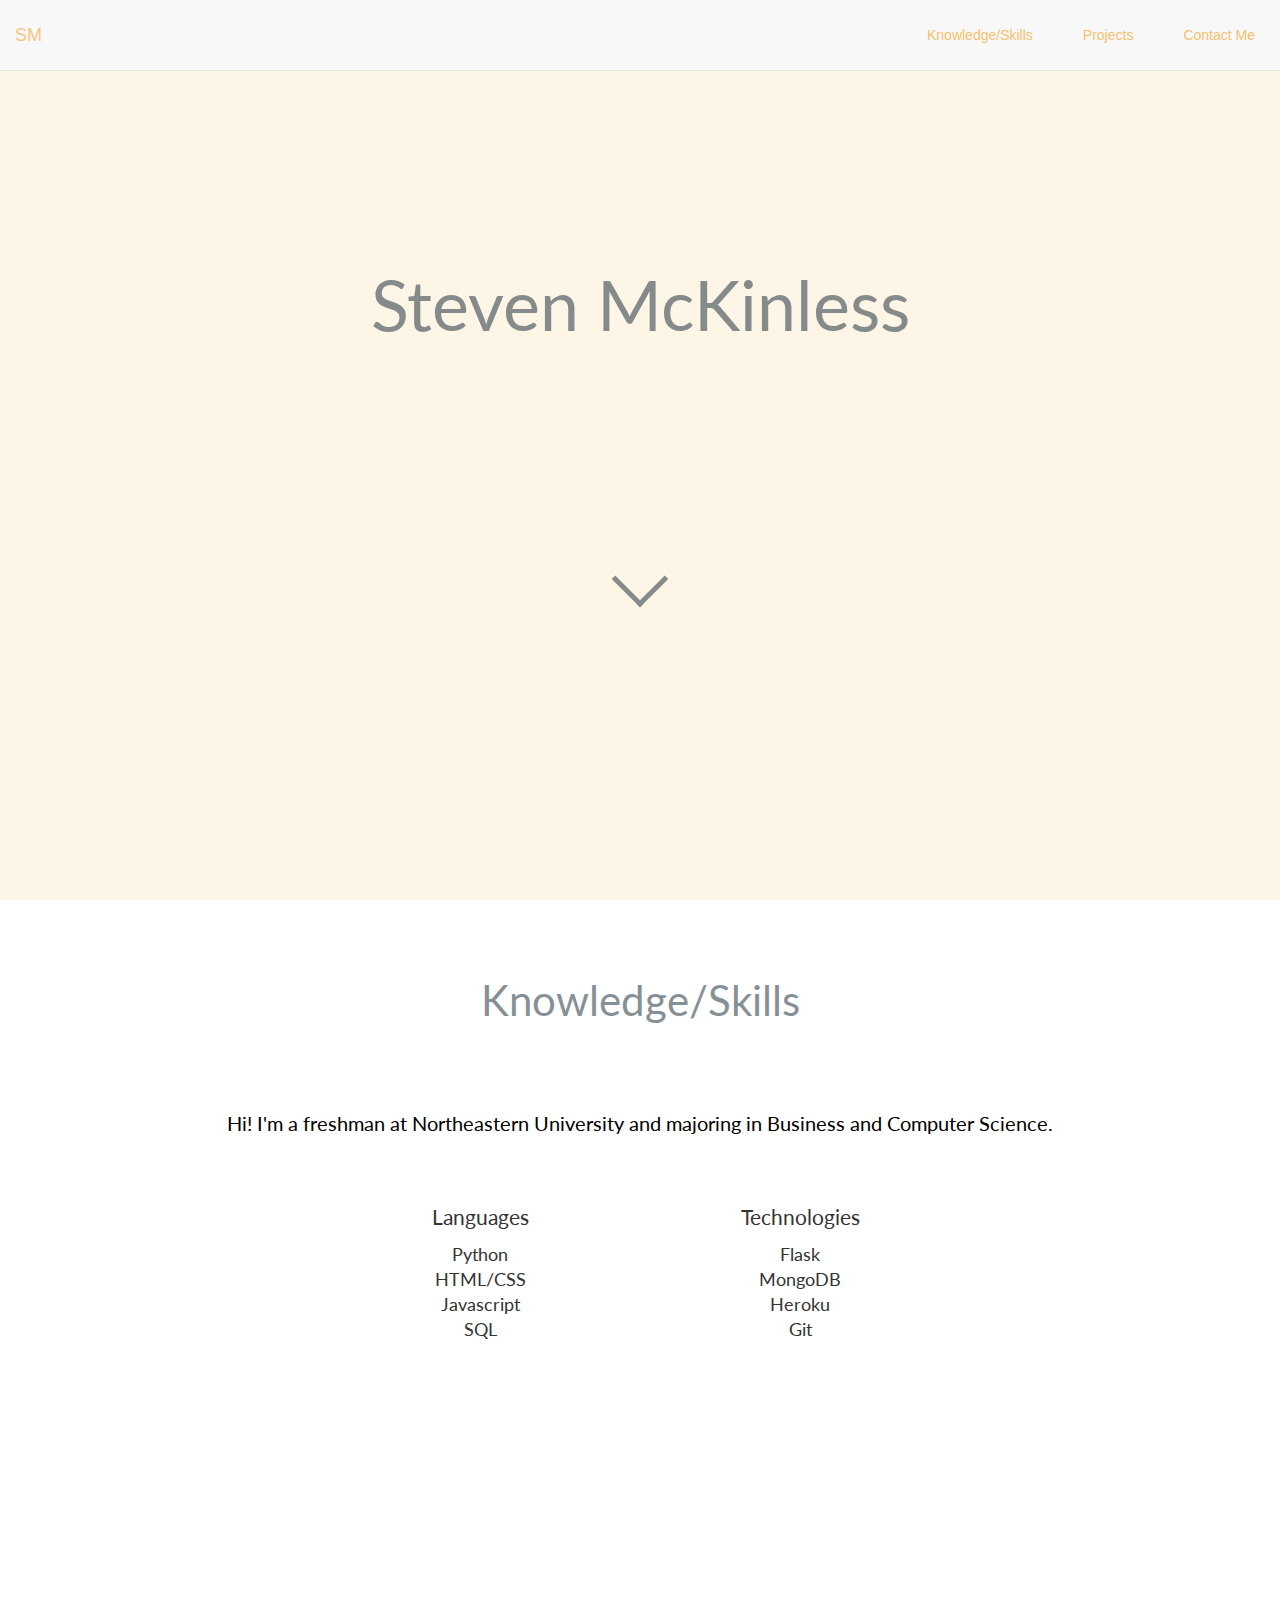
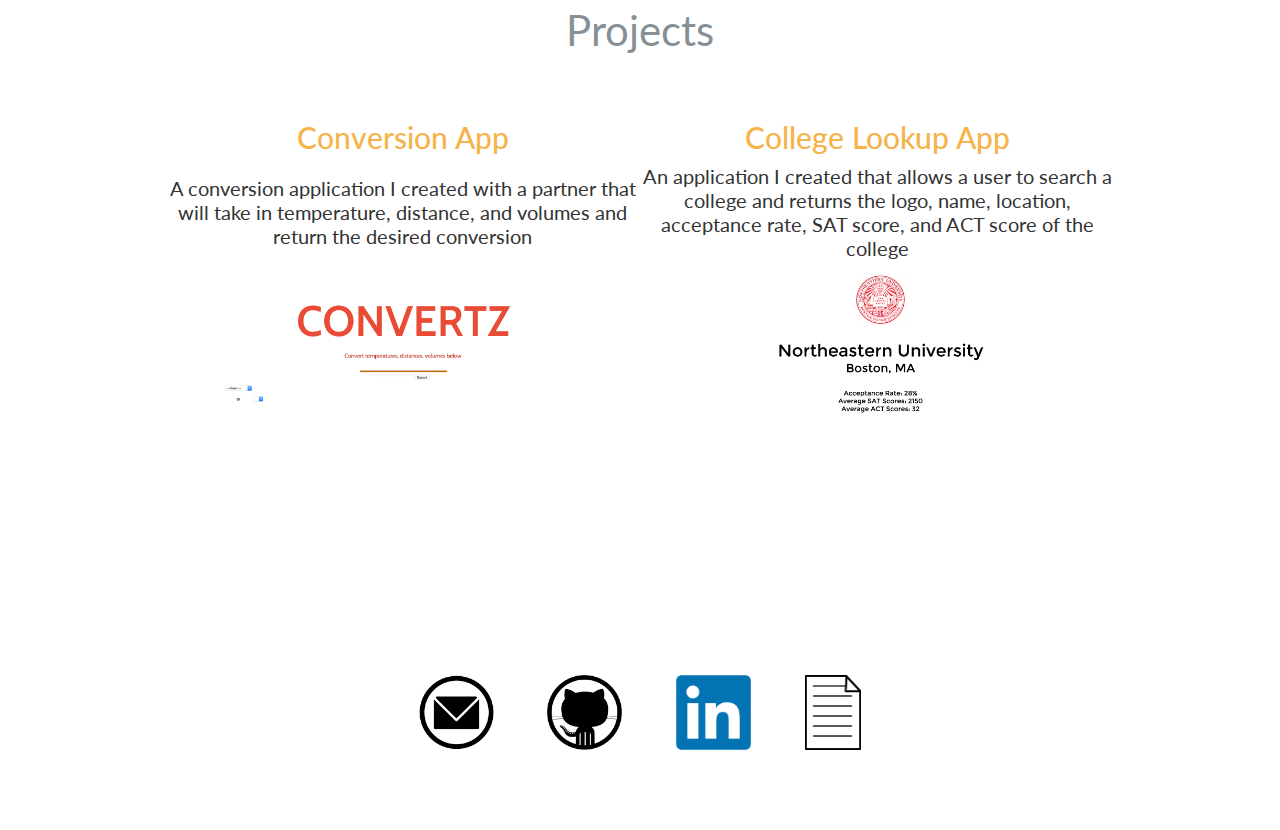
==== index.html @ fb8308ea "add table and change fonts" ====
<head>
	<link href="/static/css/style.css" type="text/css" rel="stylesheet">
	<link href="/static/css/bootstrap-theme.css" type="text/css" rel="stylesheet">
	<link href="/static/css/bootstrap-theme.min.css" type="text/css" rel="stylesheet">
	<link href="/static/css/bootstrap.css" type="text/css" rel="stylesheet">
	<link href="/static/css/bootstrap.min.css" type="text/css" rel="stylesheet">
	<link href='https://fonts.googleapis.com/css?family=Karla:700' rel='stylesheet' type='text/css'>
	<link href='https://fonts.googleapis.com/css?family=Lato:300' rel='stylesheet' type='text/css'>
	<meta name=viewport content='width=935'>
	<script src="https://ajax.googleapis.com/ajax/libs/jquery/2.1.3/jquery.min.js"></script>
	<script src="/static/js/typed.js"></script>
	<script>
  		$(function(){
      		$(".title-top").typed({
       		strings: ["Steven McKinless"],
        	typeSpeed: 0
      		});
  		});
	</script>
</head>
<nav class="navbar navbar-default navbar-fixed-top affix">
  <div class="container-fluid">
  	<div class="navbar-header">
      <a class="navbar-brand page-scroll" href="#">
        SM
      </a>
    </div>
    <div class="collapse navbar-collapse" id="bs-example-navbar-collapse-1">
      <ul class="nav navbar-nav navbar-right">
	      <li class="navbar-link">
	      	  <a href="#knowledge" class="page-scroll">Knowledge/Skills</a>
	      </li>
		  <li class="navbar-link">
		      <a href="#projects" class="page-scroll">Projects</a>
		  </li>
		  <li class="navbar-link">
	      	  <a href="#contact" class="page-scroll">Contact Me</a>
	      </li>
	  </ul>
	</div>
  </div>
</nav>
<body>
<section id="main">
	<div class="title">
		<span class="title-top"></span>
	</div>
	<div class="down-arrow">
		<a href="#knowledge"><span id="triangle"></span></a>
	</div>
</section>
<!-- <section id="edu">
	<div class="title">
		Education
	</div>
	<p class="college">Northeastern University</p>
	<div class="left">
		<p class="college">Classes</p>
		<p class="classes">Fall 2015</p> 
		<p class="classes">Fundamentals of Computer Science 1</p>
		<p class="classes">Spring 2016</p> 
		<p class="classes">Fundamentals of Computer Science 2</p>
		<p class="classes">Discrete Structures</p>
	</div>
</section> -->
<section id="knowledge">
	<div class="title">
		Knowledge/Skills
	</div>
	<div class="title-words">
		<p>Hi! I'm a freshman at Northeastern University and majoring in Business and Computer Science.</p>
	</div>
	<div class="desc">
		<div class="desc-left">
			<p>Languages</p>
			<ul>
				<li>Python</li>
				<li>HTML/CSS</li>
				<li>Javascript</li>
				<li>SQL</li>
			</ul>
		</div>
		<div class="desc-right">
			<p>Technologies</p>
			<ul>
				<li>Flask</li>
				<li>MongoDB</li>
				<li>Heroku</li>
				<li>Git</li>
			</ul>
		</div>
	</div>
</section>
<section id="projects">
	<div class="title">
		Projects
	</div>
	<table class="proj-list">
		<tr>
			<td><a href="http://convertz.herokuapp.com"><h2>Conversion App</h2></a></td>
			<td><a href="http://college-lookup.herokuapp.com"><h2>College Lookup App</h2></a></td>
		</tr>
		<tr>
			<td><p>A conversion application I created with a partner that will take in temperature, distance, and volumes and return the desired conversion</p></td>
			<td><p>An application I created that allows a user to search a college and returns the logo, name, location, acceptance rate, SAT score, and ACT score of the college</p></td>
		</tr>
		<tr>
			<td><img src="/static/img/convertz.jpg"></td>
			<td><img src="/static/img/college.jpg"></td>
		</tr>
	</table>
	<!--<ul class="proj-list">
		<li>
			<a href="http://convertz.herokuapp.com"><p>Conversion App</p></a>
		</li>
		<p>A conversion application I created with a partner that will take in temperature, distance, and volumes and return the desired conversion</p>
		<img src="/static/img/input-convert.jpg">
		<img src="/static/img/convertz.jpg">
		<img src="/static/img/converted.jpg">
		<li>
			<a href="http://college-lookup.herokuapp.com"><p>College Lookup App</p></a>
		</li>
		<p>An application I created that allows a user to search a college and returns the logo, name, location, acceptance rate, SAT score, and ACT score of the college</p>
		<img src="/static/img/college.jpg">
		<img src="/static/img/college-front.jpg">
		<img src="/static/img/college2.jpg">


	</ul>!-->
</section>
<section id="contact">

	<div class="links">
		<a href="mailto:smckinless@gmail.com"><img src="/static/img/email.jpg"></a>
		<a href="http://github.com/smckinless"><img src="/static/img/github.jpg"></a>
		<a href="https://www.linkedin.com/in/stevenmckinless"><img src="/static/img/linkedin.jpg"></a>
		<a href="/static/Steven McKinless Resume.pdf"><img src="/static/img/resume.jpg"></a>
	</div>
</section>
</body>
---- static/css/style.css ----
body {
	margin: 0;
	font-family: 'Lato', sans-serif;
	background: oldlace;
}

@media screen and (max-width: 500px) {
	#knowledge {
		height: 40%;
		width: 100%;
	}
}

.title {
	margin: 0 auto;
	text-align: center;
	width: 100%;
	height: 75px;
	color: #0E2430;
	opacity: 0.5;
}

.title-top {
	font-size: 70px;
	font-family: 'Lato', sans-serif;
	max-width: 75%;
	margin-top: 12%;
	margin-bottom: 15%;
	display: inline-block;
}

.title-words {
	margin: 0 auto;
	text-align: center;
	font-size: 20px;
	font-family: 'Lato', sans-serif;
	max-width: 75%;
	margin-top: 5%;
	margin-bottom: 5%;
	color: black;
}

.title-words p {
	font-size: 20px;
}

.down-arrow {
	width: 100%;
	height: 75px;
	text-align: center;
	margin-top: 30%;
}

#triangle {
    display: inline-block;
    border-right: 5px solid; 
    border-bottom: 5px solid;
    width: 40px; height: 40px;
    transform: rotate(45deg);
    color: #0E2430;
    opacity: 0.5;
}

.navbar-header a {
	float: right;
}

.navbar-link {
	padding: 10px;
	display: inline-block;
}

#main {
	height: 100%;
	width: 100%;
	color: white;
	padding-top: 100px;
	background-repeat: round;
	background: oldlace;
}

.title {
	margin: 0 auto;
	text-align: center;
	font-size: 3em;
}

.college {
	font-size: 1.5em;
	text-align: center;
}

.left {
	width: 50%;
	float: left;
}

.classes {
	text-align: center;
}

#projects {
	height: 80%;
	width: 100%;
	padding-top: 70px;
	font-family: "Lato", sans-serif;
}

#projects p {
	font-size: 20px;
}

td {
	max-width: 475px;
}

.proj-list {
	margin: 0 auto;
	padding: 0;
	text-align: center;
	margin-top: 2%;
}

.proj-list li {
	list-style: none;
	font-size: 2em;
}

.proj-list img {
	max-height: 150px;
}

a {
	text-decoration: none;
}

#contact img {
	max-height: 75px;
	margin: 25px;
}

@-webkit-keyframes shake {
	0% { -webkit-transform:		translate(2px, 1px) rotate(0deg);}
	10% { -webkit-transform:	translate(-1px, -2px) rotate(-2deg);}
	20% { -webkit-transform:	translate(-3px, 0px) rotate(3deg);}
	30% { -webkit-transform:	translate(0px, 2px) rotate(0deg);}
	40% { -webkit-transform:	translate(1px, -1px) rotate(1deg);}
	50% { -webkit-transform:	translate(-1px, 2px) rotate(-1deg);}
	60% { -webkit-transform:	translate(-3px, 1px) rotate(0deg);}
	70% { -webkit-transform:	translate(2px, 1px) rotate(-2deg);}
	80% { -webkit-transform:	translate(-1px, -1px) rotate(4deg);}
	90% { -webkit-transform:	translate(2px, 2px) rotate(0deg);}
	100% { -webkit-transform:	translate(1px, -2px) rotate(-1deg);}

}

#contact img:hover {
	-webkit-animation-name: shake;
	-webkit-animation-duration: 1s;
	-webkit-animation-iteration-	count: infinite;
	-webkit-animation-timing-	function: linear;
	-webkit-transform-origin: 50% 100%;
}

#contact {
	height: 20%;
	width: 100%;
}

.links {
	margin: 0 auto;
	text-align: center;
	display: block;
}

#knowledge {
	height: 70%;
	width: 100%;
	padding-top: 70px;
	font-family: "Lato", sans-serif
}

.desc {
	width: 50%;
	margin: 0 auto;
	margin-top: 2.5%;
}

.desc-right {
	float: right;
	width: 50%;
	text-align: center;
}

.desc-right li, .desc-left li {
	list-style: none;
	font-size: 1.25em;
}

ul {
	padding-left: 0;
}

.desc-left {
	float: left;
	width: 50%;
	text-align: center;
}

.desc-left p, .desc-right p {
	font-size: 1.5em;
}

.typed-cursor {
    opacity: 1;
    -webkit-animation: blink 0.7s infinite;
    -moz-animation: blink 0.7s infinite;
    animation: blink 0.7s infinite;
}

@keyframes blink{
    0% { opacity:1; }
    50% { opacity:0; }
    100% { opacity:1; }
}

@-webkit-keyframes blink{
    0% { opacity:1; }
    50% { opacity:0; }
    100% { opacity:1; }
}

@-moz-keyframes blink{
    0% { opacity:1; }
    50% { opacity:0; }
    100% { opacity:1; }
}
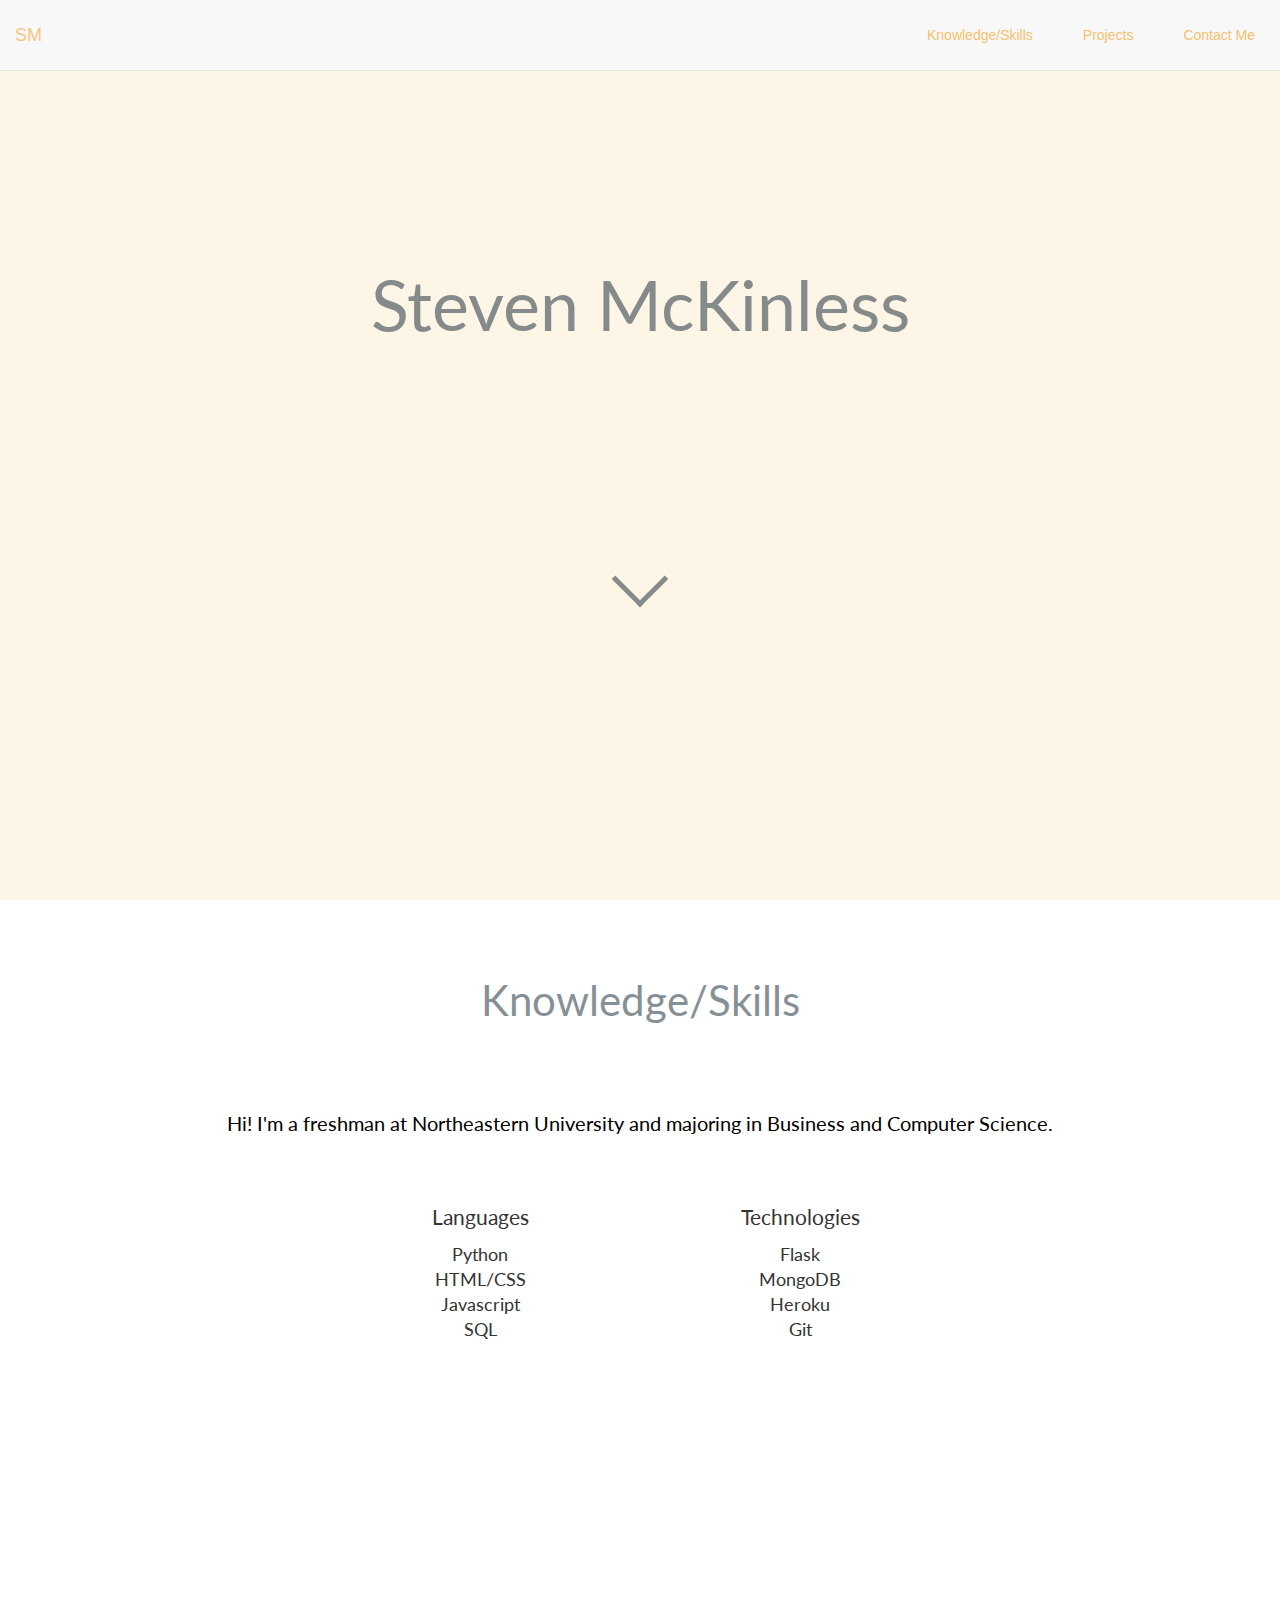
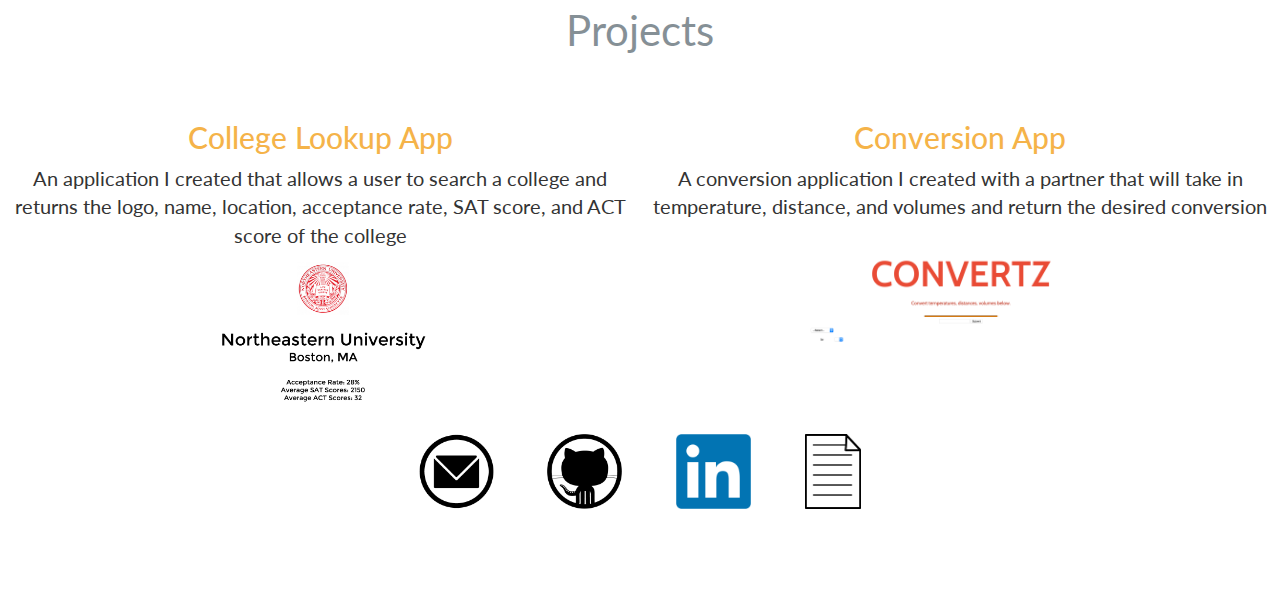
==== commit a6d61878: "update resume" ====
--- a/index.html
+++ b/index.html
@@ -6,7 +6,7 @@
 	<link href="/static/css/bootstrap.min.css" type="text/css" rel="stylesheet">
 	<link href='https://fonts.googleapis.com/css?family=Karla:700' rel='stylesheet' type='text/css'>
 	<link href='https://fonts.googleapis.com/css?family=Lato:300' rel='stylesheet' type='text/css'>
-	<meta name=viewport content='width=935'>
+	<meta name="viewport" content="width=device-width, initial-scale=1">
 	<script src="https://ajax.googleapis.com/ajax/libs/jquery/2.1.3/jquery.min.js"></script>
 	<script src="/static/js/typed.js"></script>
 	<script>
@@ -95,38 +95,17 @@
 	<div class="title">
 		Projects
 	</div>
-	<table class="proj-list">
-		<tr>
-			<td><a href="http://convertz.herokuapp.com"><h2>Conversion App</h2></a></td>
-			<td><a href="http://college-lookup.herokuapp.com"><h2>College Lookup App</h2></a></td>
-		</tr>
-		<tr>
-			<td><p>A conversion application I created with a partner that will take in temperature, distance, and volumes and return the desired conversion</p></td>
-			<td><p>An application I created that allows a user to search a college and returns the logo, name, location, acceptance rate, SAT score, and ACT score of the college</p></td>
-		</tr>
-		<tr>
-			<td><img src="/static/img/convertz.jpg"></td>
-			<td><img src="/static/img/college.jpg"></td>
-		</tr>
-	</table>
-	<!--<ul class="proj-list">
-		<li>
-			<a href="http://convertz.herokuapp.com"><p>Conversion App</p></a>
-		</li>
+	<div class="proj-list">
+		<a href="http://convertz.herokuapp.com"><h2>Conversion App</h2></a>
 		<p>A conversion application I created with a partner that will take in temperature, distance, and volumes and return the desired conversion</p>
-		<img src="/static/img/input-convert.jpg">
 		<img src="/static/img/convertz.jpg">
-		<img src="/static/img/converted.jpg">
-		<li>
-			<a href="http://college-lookup.herokuapp.com"><p>College Lookup App</p></a>
-		</li>
+	</div>
+	<div class="proj-list-2">
+		<a href="http://college-lookup.herokuapp.com"><h2>College Lookup App</h2></a>
 		<p>An application I created that allows a user to search a college and returns the logo, name, location, acceptance rate, SAT score, and ACT score of the college</p>
 		<img src="/static/img/college.jpg">
-		<img src="/static/img/college-front.jpg">
-		<img src="/static/img/college2.jpg">
+	</div>
 
-
-	</ul>!-->
 </section>
 <section id="contact">
 
@@ -134,7 +113,7 @@
 		<a href="mailto:smckinless@gmail.com"><img src="/static/img/email.jpg"></a>
 		<a href="http://github.com/smckinless"><img src="/static/img/github.jpg"></a>
 		<a href="https://www.linkedin.com/in/stevenmckinless"><img src="/static/img/linkedin.jpg"></a>
-		<a href="/static/Steven McKinless Resume.pdf"><img src="/static/img/resume.jpg"></a>
+		<a href="/static/stevenMcKinlessResume.pdf"><img src="/static/img/resume.jpg"></a>
 	</div>
 </section>
 </body>--- a/static/css/style.css
+++ b/static/css/style.css
@@ -4,11 +4,65 @@
 	background: oldlace;
 }
 
-@media screen and (max-width: 500px) {
+@media (max-width: 500px) {
 	#knowledge {
 		height: 40%;
 		width: 100%;
 	}
+	.title {
+		height: 50%;
+	}
+	td {
+		display: block;
+	}
+
+	table {
+		display: block;
+		overflow-x: auto;
+	}
+
+	.desc {
+		display: initial;
+	}
+
+	#projects {
+		height: 100%;
+	}
+
+	#contact {
+		height: 100%;
+	}
+
+	.proj-list {
+		display: block;
+		margin-left: 0;
+		margin-right: 0;
+		width: 100%;
+	}
+
+	.proj-list-2 {
+		display: block;
+		margin-left: 0;
+		margin-right: 0;
+		width: 100%;
+	}
+
+	.title-top {
+		font-size: 60px;
+		width: 100%;
+		display: block;
+		height: 100%;
+	}
+
+	.typed-cursor {
+		display: none;
+	}
+
+	.down-arrow {
+		margin-top: 60%;
+	}
+
+
 }
 
 .title {
@@ -21,12 +75,9 @@
 }
 
 .title-top {
-	font-size: 70px;
 	font-family: 'Lato', sans-serif;
-	max-width: 75%;
 	margin-top: 12%;
 	margin-bottom: 15%;
-	display: inline-block;
 }
 
 .title-words {
@@ -48,7 +99,6 @@
 	width: 100%;
 	height: 75px;
 	text-align: center;
-	margin-top: 30%;
 }
 
 #triangle {
@@ -57,6 +107,7 @@
     border-bottom: 5px solid;
     width: 40px; height: 40px;
     transform: rotate(45deg);
+    -webkit-transform: rotate(45deg);
     color: #0E2430;
     opacity: 0.5;
 }
@@ -100,7 +151,6 @@
 }
 
 #projects {
-	height: 80%;
 	width: 100%;
 	padding-top: 70px;
 	font-family: "Lato", sans-serif;
@@ -114,20 +164,45 @@
 	max-width: 475px;
 }
 
+@media (min-width: 500px) {
+	.proj-list, .proj-list-2 {
+		width: 50%;
+		display: inline-block;
+	}
+	.title-top {
+		max-width: 75%;
+		display: inline-block;
+		font-size: 70px;
+	}
+	
+	.down-arrow {
+		margin-top: 30%;
+	}
+}
+
 .proj-list {
 	margin: 0 auto;
 	padding: 0;
 	text-align: center;
+	margin-top: 2%;}
+
+
+.proj-list-2 {
+	margin: 0 auto;
+	padding: 0;
+	text-align: center;
 	margin-top: 2%;
-}
-
-.proj-list li {
+	float: left;
+}
+
+.proj-list li, .proj-list-2 li {
 	list-style: none;
 	font-size: 2em;
 }
 
-.proj-list img {
+.proj-list img, .proj-list-2 img {
 	max-height: 150px;
+	max-width: 300px;
 }
 
 a {
@@ -165,12 +240,14 @@
 #contact {
 	height: 20%;
 	width: 100%;
+	float: left;
 }
 
 .links {
 	margin: 0 auto;
 	text-align: center;
 	display: block;
+	width: 100%;
 }
 
 #knowledge {
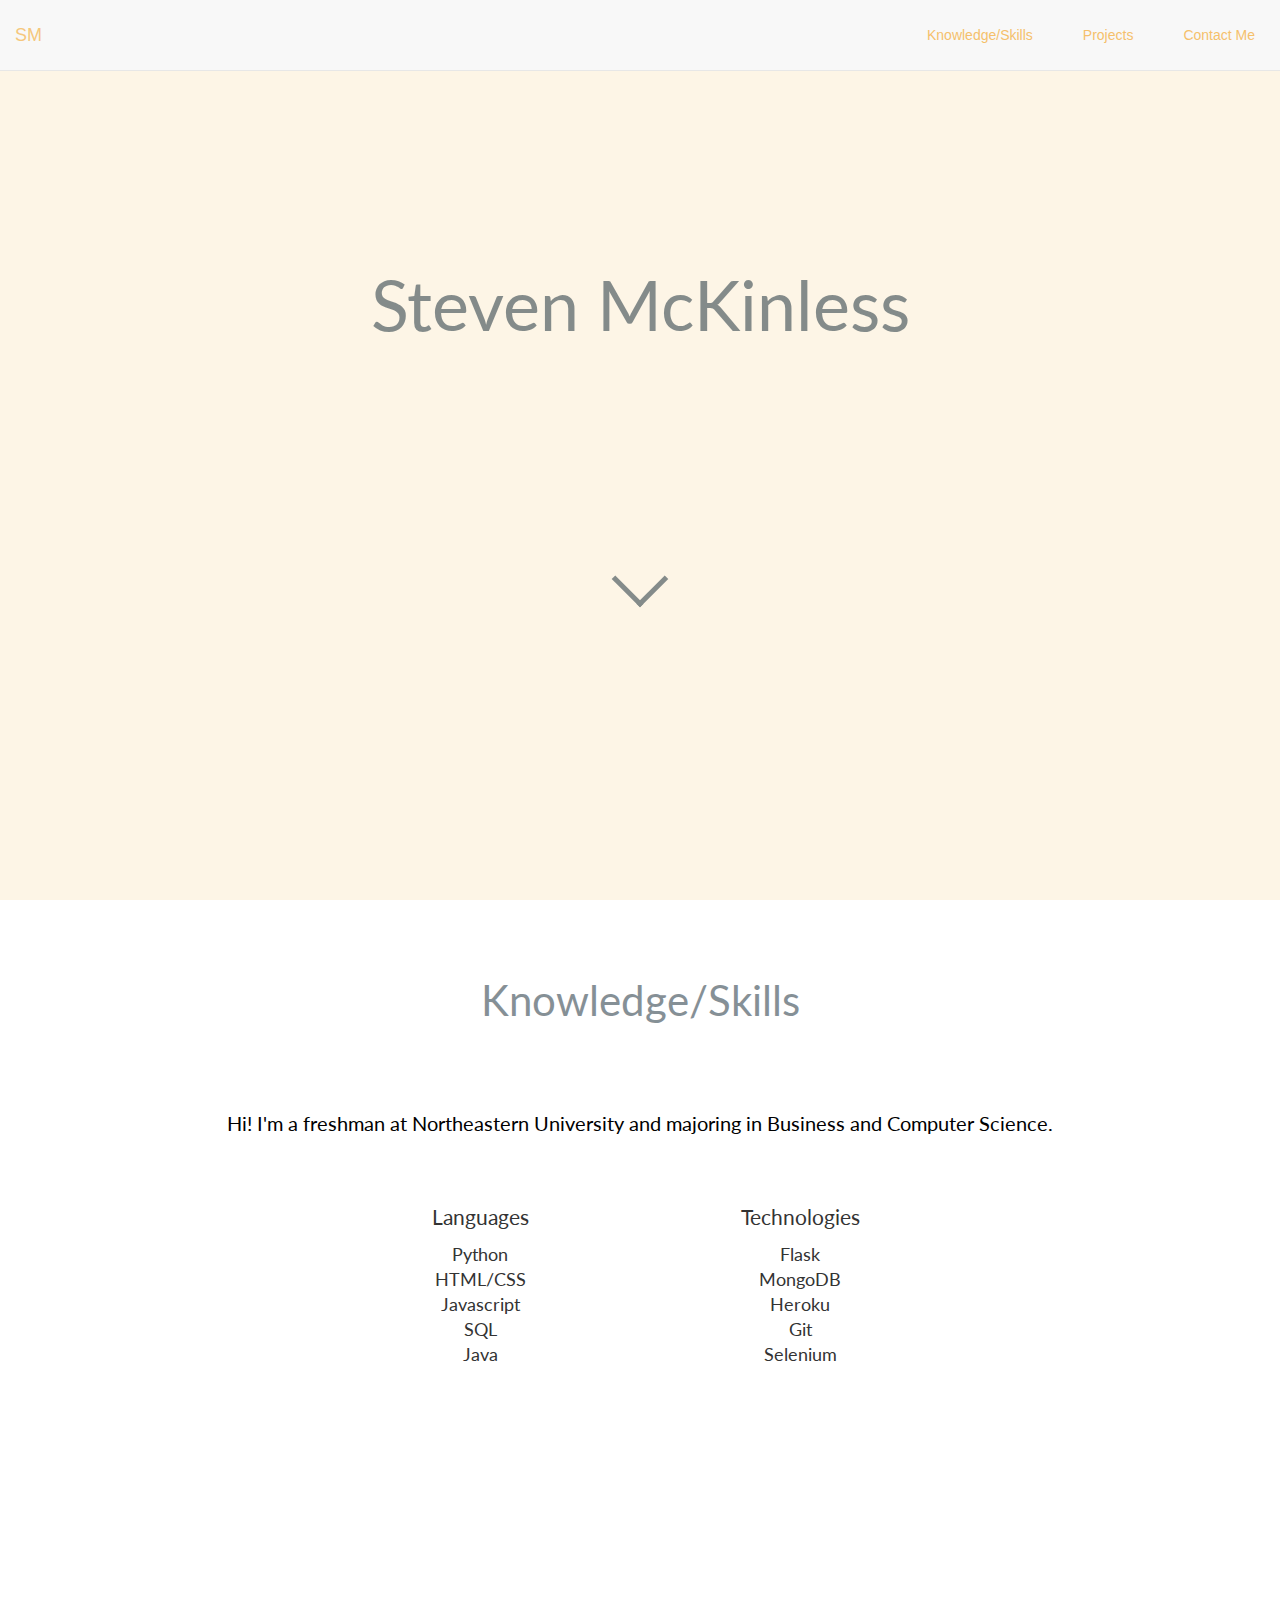
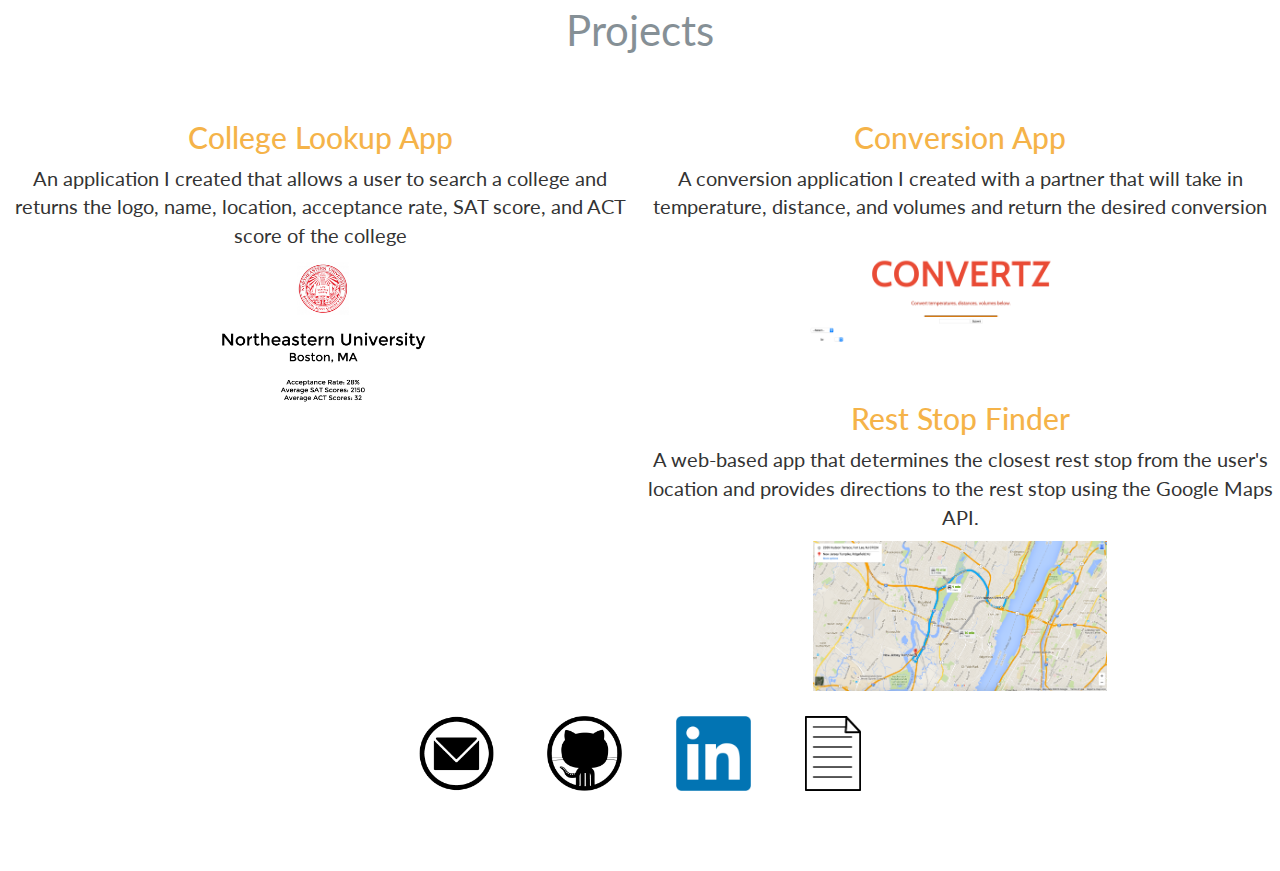
==== commit 38574e78: "add rest stop project" ====
--- a/index.html
+++ b/index.html
@@ -78,6 +78,7 @@
 				<li>HTML/CSS</li>
 				<li>Javascript</li>
 				<li>SQL</li>
+				<li>Java</li>
 			</ul>
 		</div>
 		<div class="desc-right">
@@ -87,6 +88,7 @@
 				<li>MongoDB</li>
 				<li>Heroku</li>
 				<li>Git</li>
+				<li>Selenium</li>
 			</ul>
 		</div>
 	</div>
@@ -96,14 +98,19 @@
 		Projects
 	</div>
 	<div class="proj-list">
-		<a href="http://convertz.herokuapp.com"><h2>Conversion App</h2></a>
+		<a href="https://convertz.herokuapp.com"><h2>Conversion App</h2></a>
 		<p>A conversion application I created with a partner that will take in temperature, distance, and volumes and return the desired conversion</p>
 		<img src="/static/img/convertz.jpg">
 	</div>
 	<div class="proj-list-2">
-		<a href="http://college-lookup.herokuapp.com"><h2>College Lookup App</h2></a>
+		<a href="https://college-lookup.herokuapp.com"><h2>College Lookup App</h2></a>
 		<p>An application I created that allows a user to search a college and returns the logo, name, location, acceptance rate, SAT score, and ACT score of the college</p>
 		<img src="/static/img/college.jpg">
+	</div>
+	<div class="proj-list">
+		<a href="https://reststopfinder.herokuapp.com"><h2>Rest Stop Finder</h2></a>
+		<p>A web-based app that determines the closest rest stop from the user's location and provides directions to the rest stop using the Google Maps API.</p>
+		<img src="/static/img/restStop.jpg">
 	</div>
 
 </section>
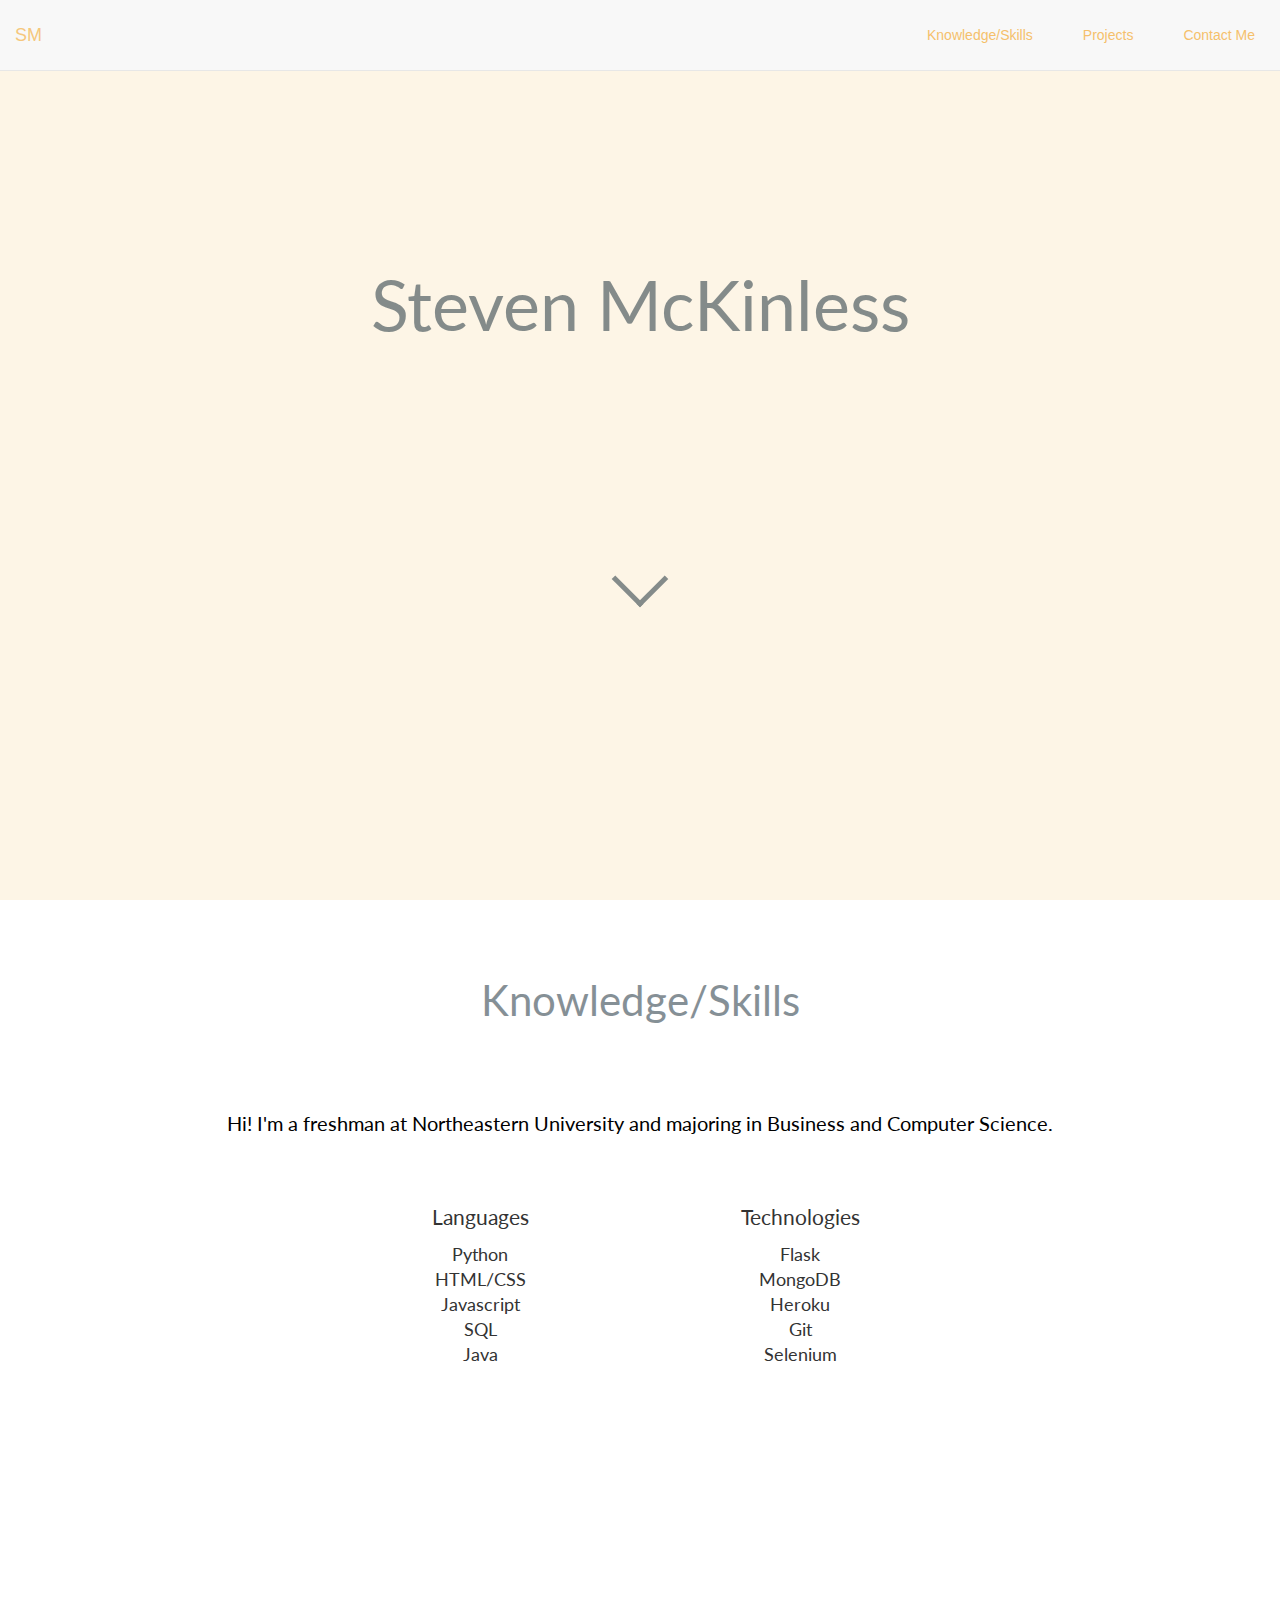
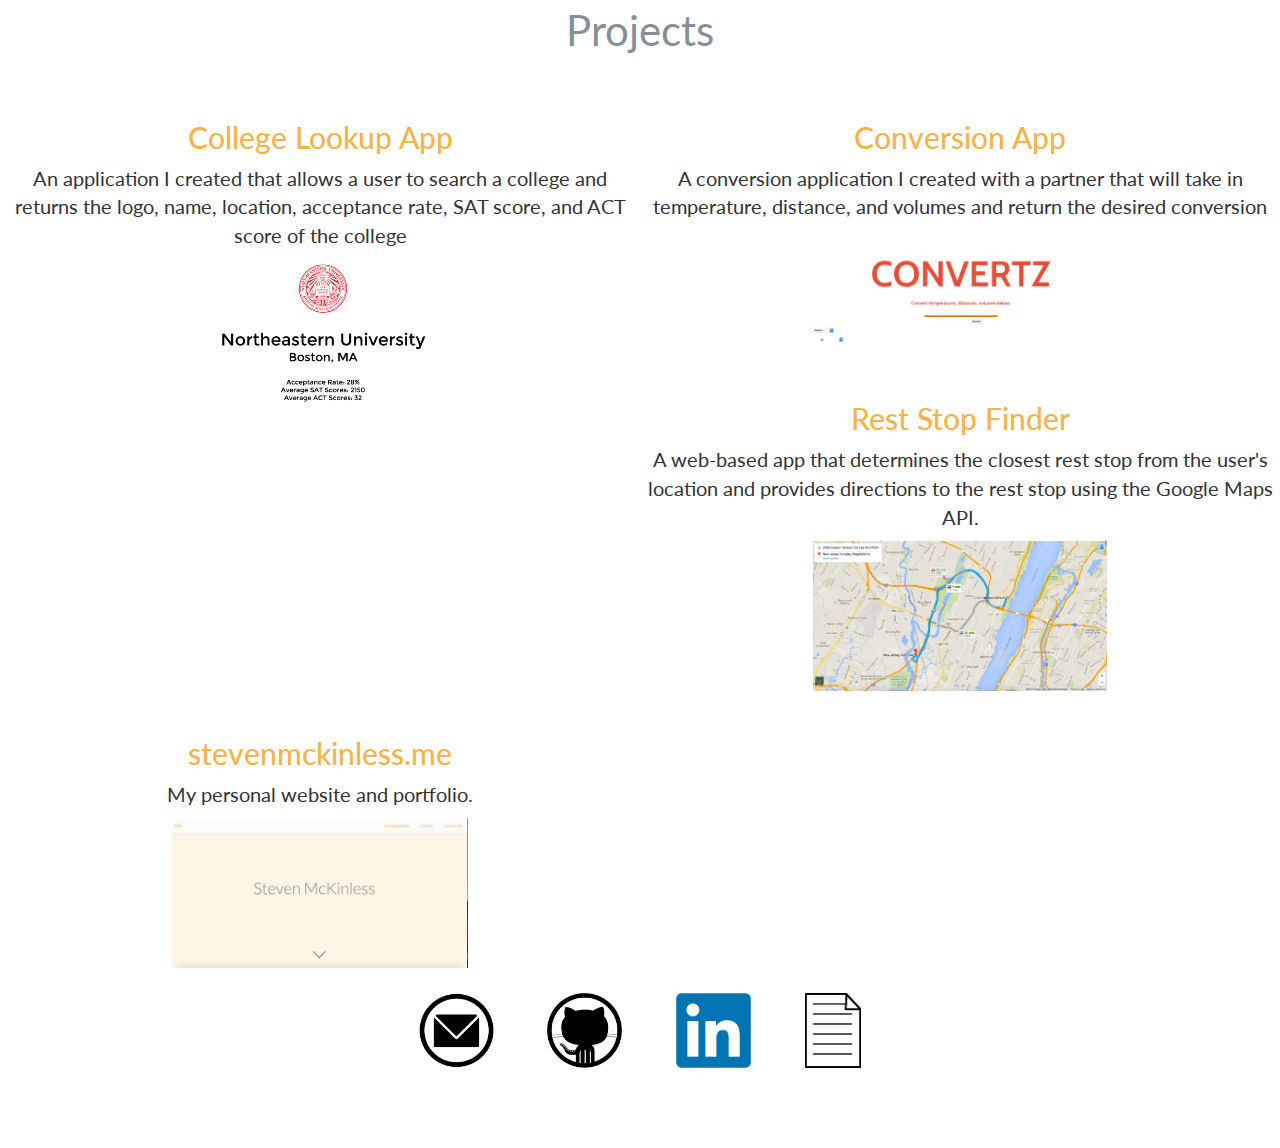
==== commit 126d3497: "add website to projects" ====
--- a/index.html
+++ b/index.html
@@ -112,6 +112,11 @@
 		<p>A web-based app that determines the closest rest stop from the user's location and provides directions to the rest stop using the Google Maps API.</p>
 		<img src="/static/img/restStop.jpg">
 	</div>
+	<div class="proj-list-2">
+		<a href="http://stevenmckinless.me"><h2>stevenmckinless.me</h2></a>
+		<p>My personal website and portfolio.</p>
+		<img src="/static/img/website.jpg">
+	</div>
 
 </section>
 <section id="contact">
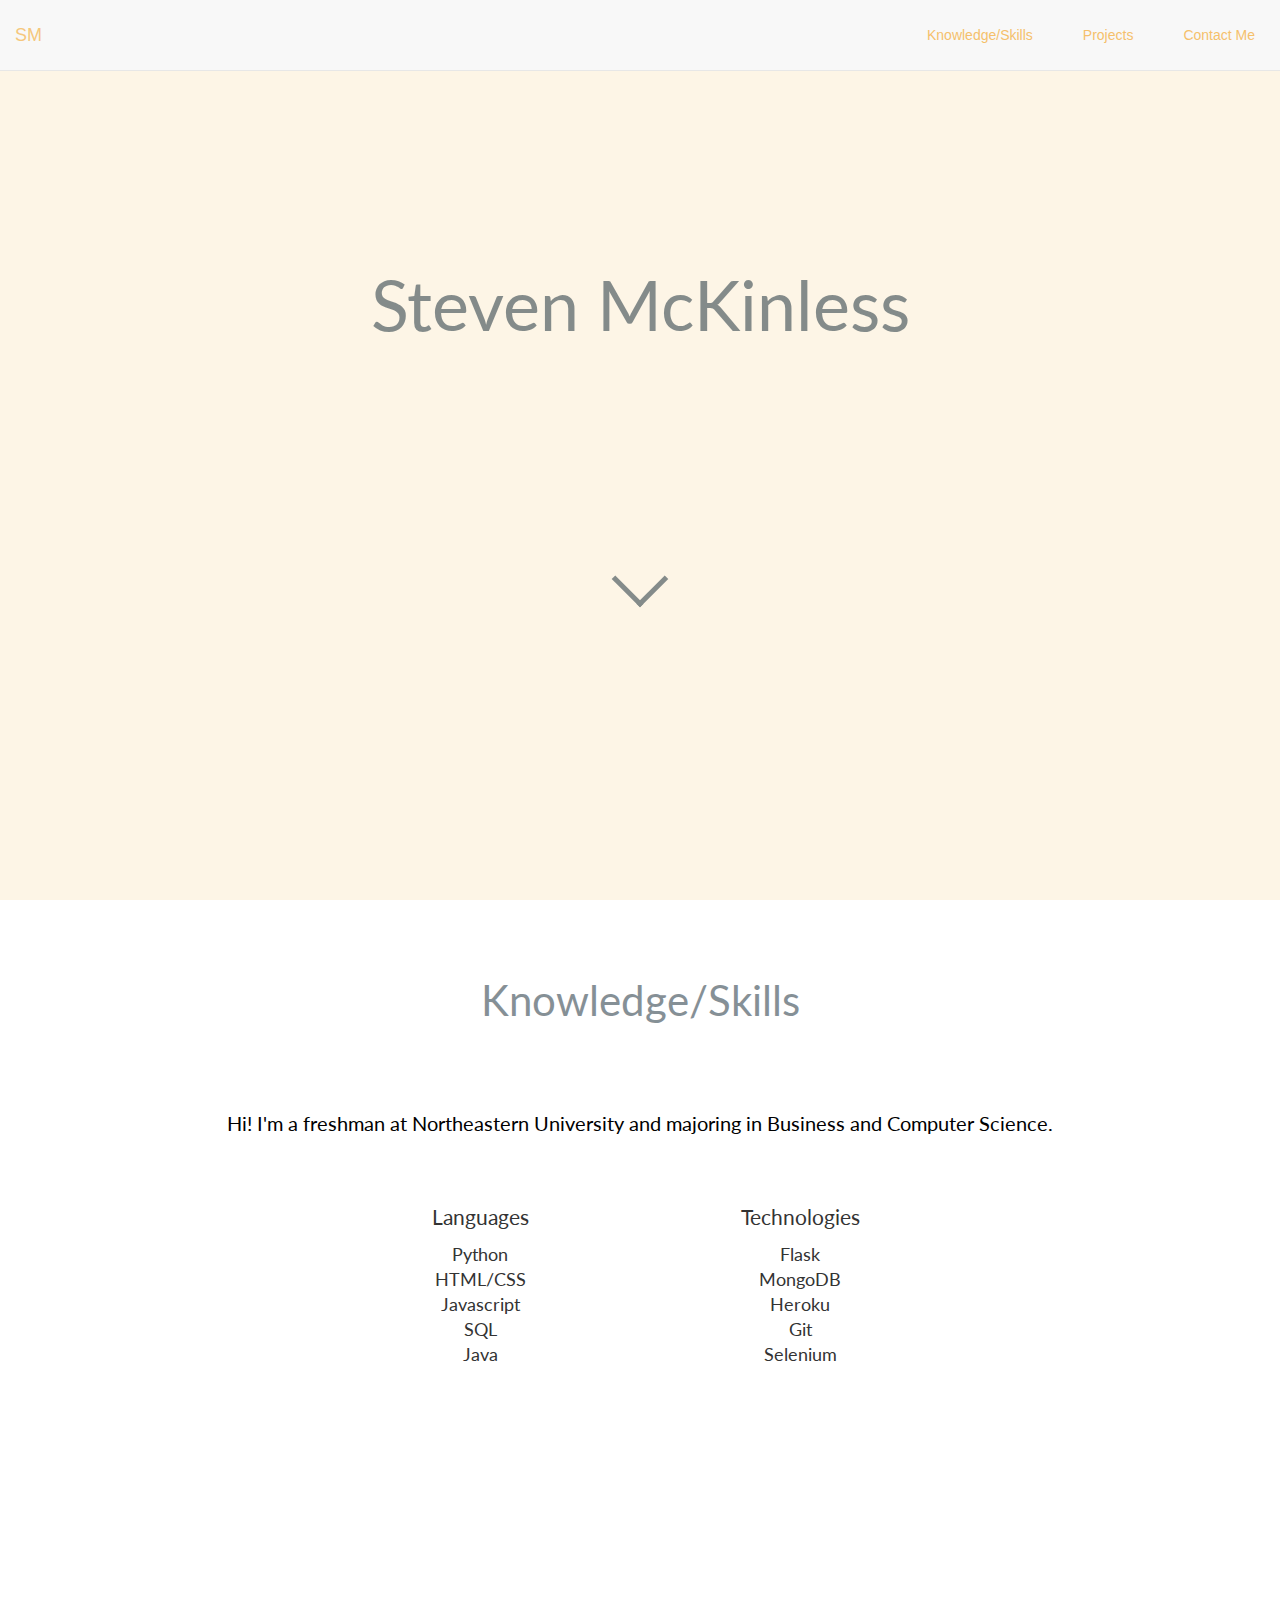
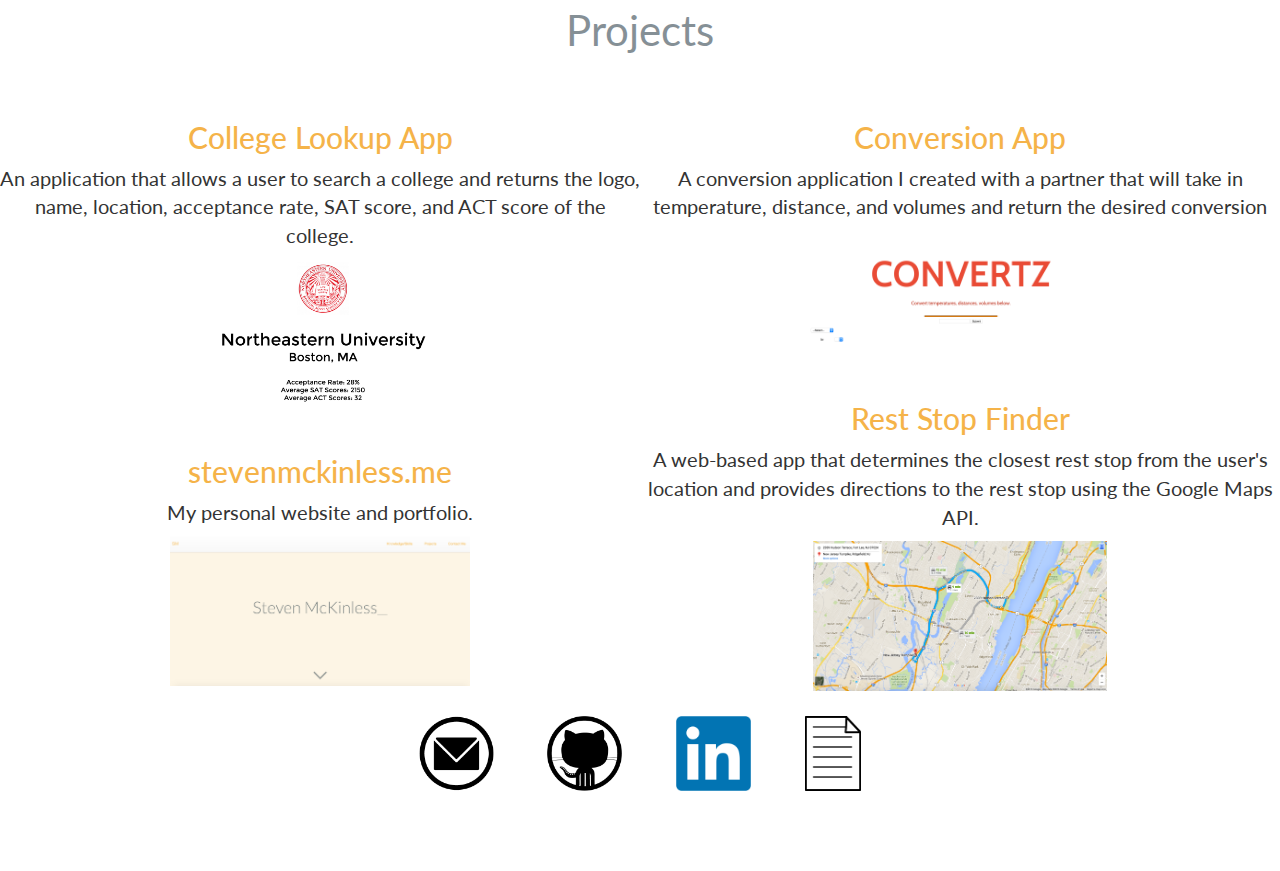
==== commit eb6d7151: "fix proj list" ====
--- a/index.html
+++ b/index.html
@@ -104,7 +104,7 @@
 	</div>
 	<div class="proj-list-2">
 		<a href="https://college-lookup.herokuapp.com"><h2>College Lookup App</h2></a>
-		<p>An application I created that allows a user to search a college and returns the logo, name, location, acceptance rate, SAT score, and ACT score of the college</p>
+		<p>An application that allows a user to search a college and returns the logo, name, location, acceptance rate, SAT score, and ACT score of the college.</p>
 		<img src="/static/img/college.jpg">
 	</div>
 	<div class="proj-list">
--- a/static/css/style.css
+++ b/static/css/style.css
@@ -184,7 +184,9 @@
 	margin: 0 auto;
 	padding: 0;
 	text-align: center;
-	margin-top: 2%;}
+	margin-top: 2%;
+	float: right;
+}
 
 
 .proj-list-2 {
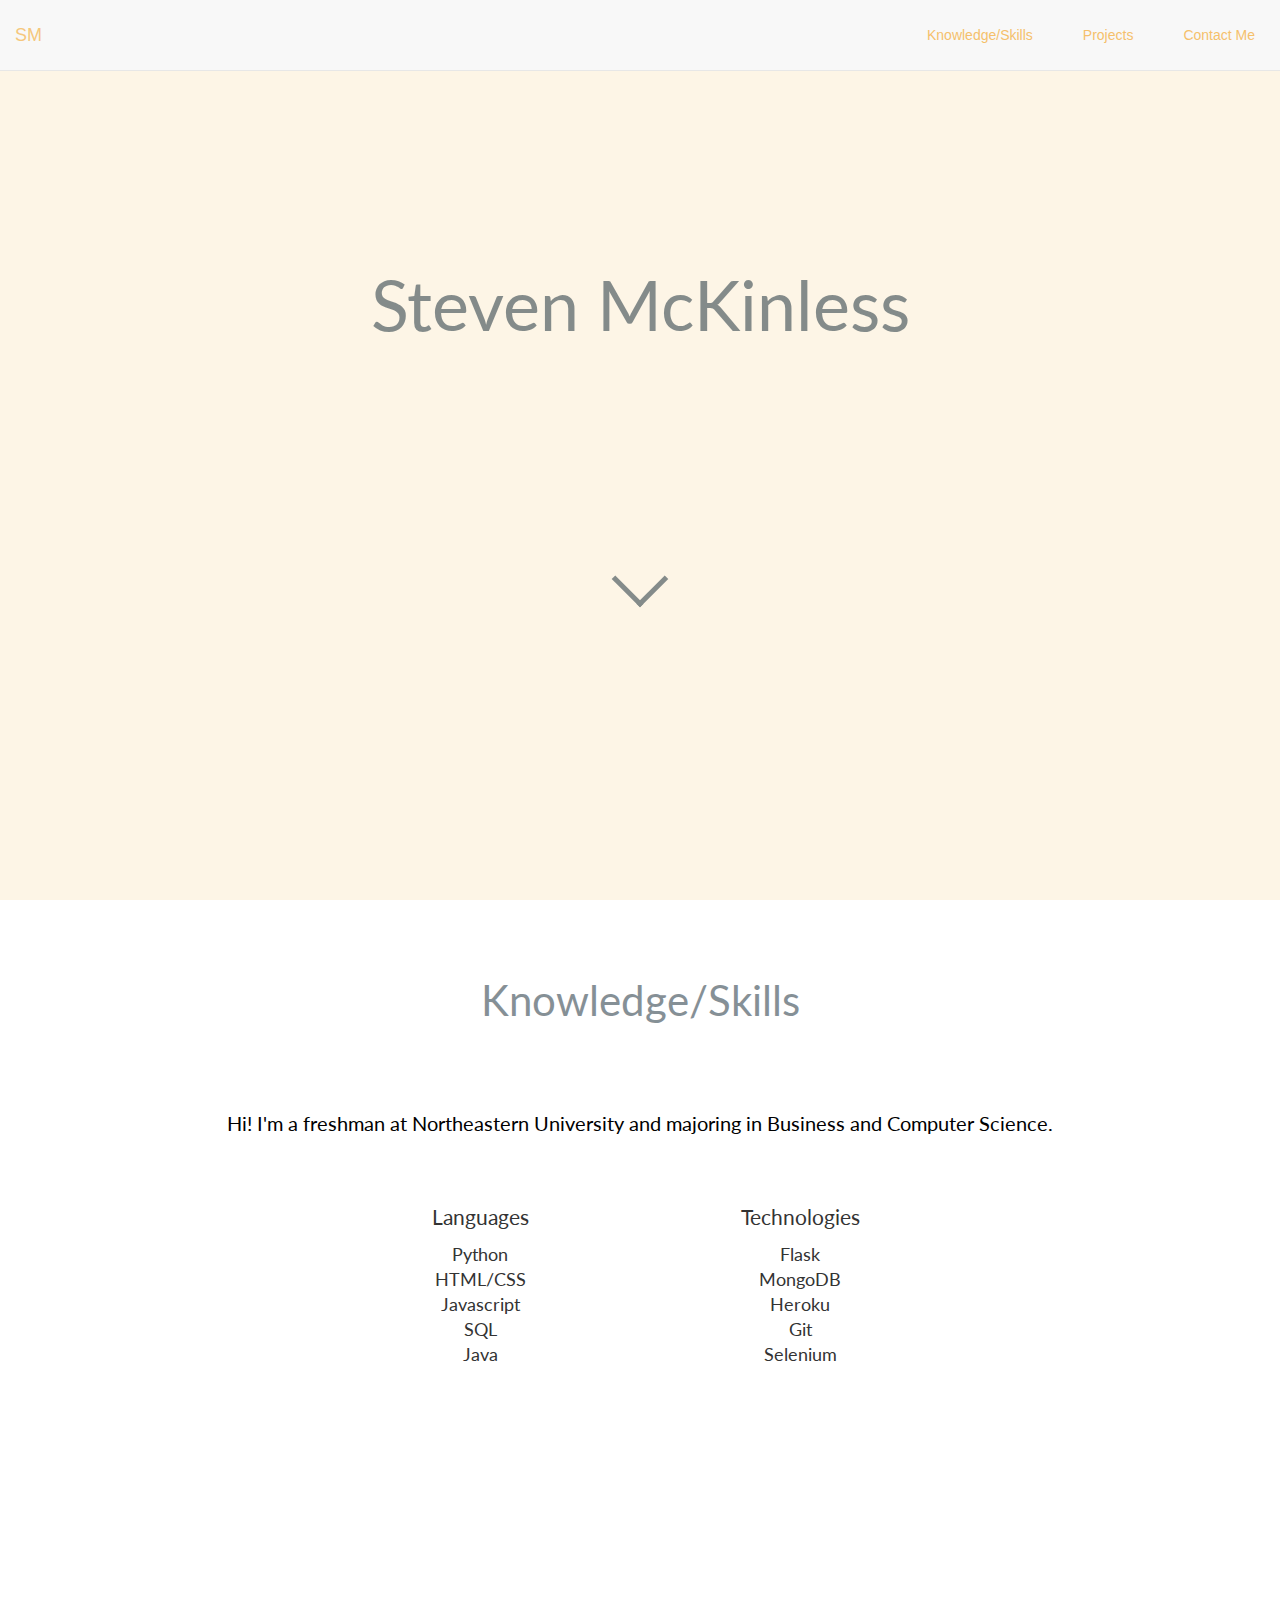
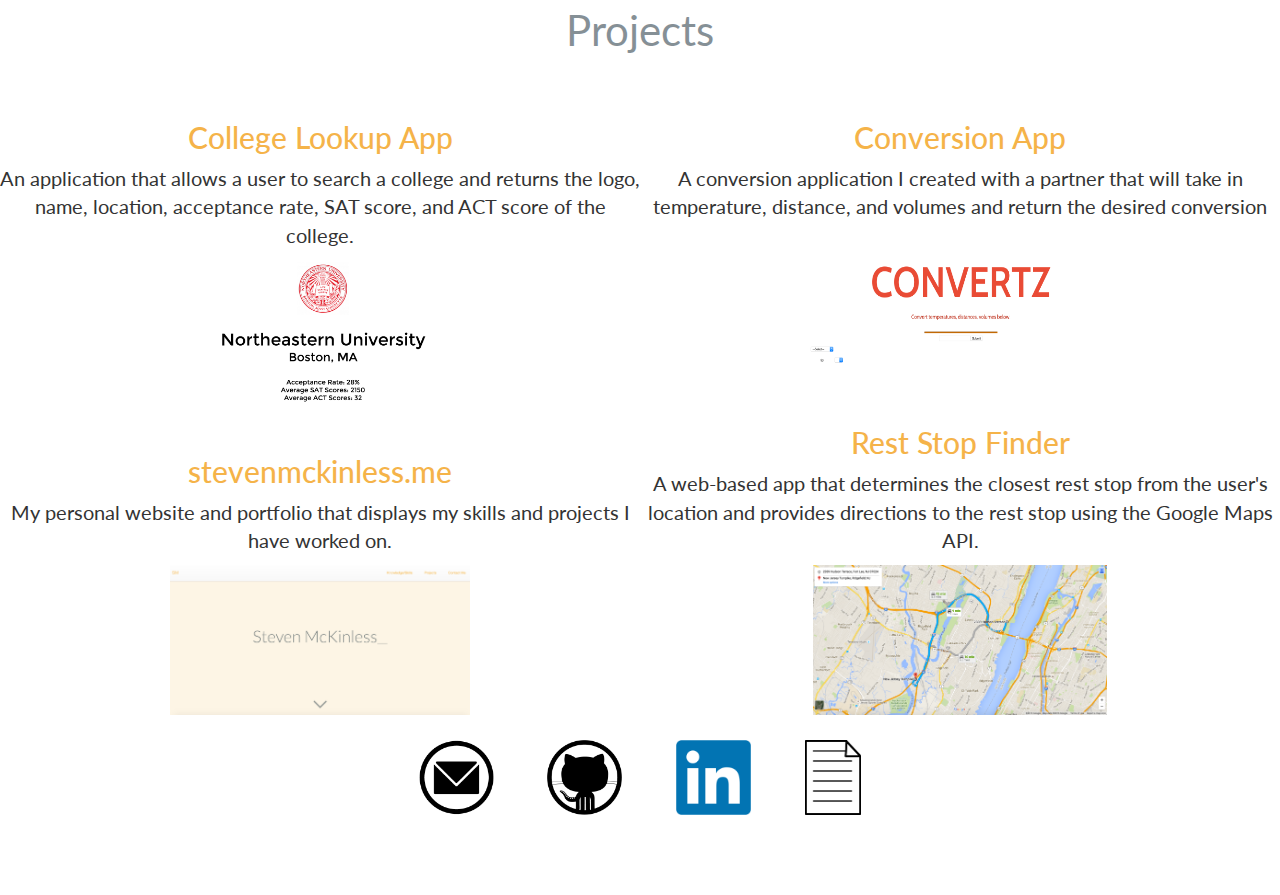
==== commit 860025b8: "add desrcription" ====
--- a/index.html
+++ b/index.html
@@ -114,7 +114,7 @@
 	</div>
 	<div class="proj-list-2">
 		<a href="http://stevenmckinless.me"><h2>stevenmckinless.me</h2></a>
-		<p>My personal website and portfolio.</p>
+		<p>My personal website and portfolio that displays my skills and projects I have worked on.</p>
 		<img src="/static/img/website.jpg">
 	</div>
 
--- a/static/css/style.css
+++ b/static/css/style.css
@@ -203,7 +203,7 @@
 }
 
 .proj-list img, .proj-list-2 img {
-	max-height: 150px;
+	height: 150px;
 	max-width: 300px;
 }
 
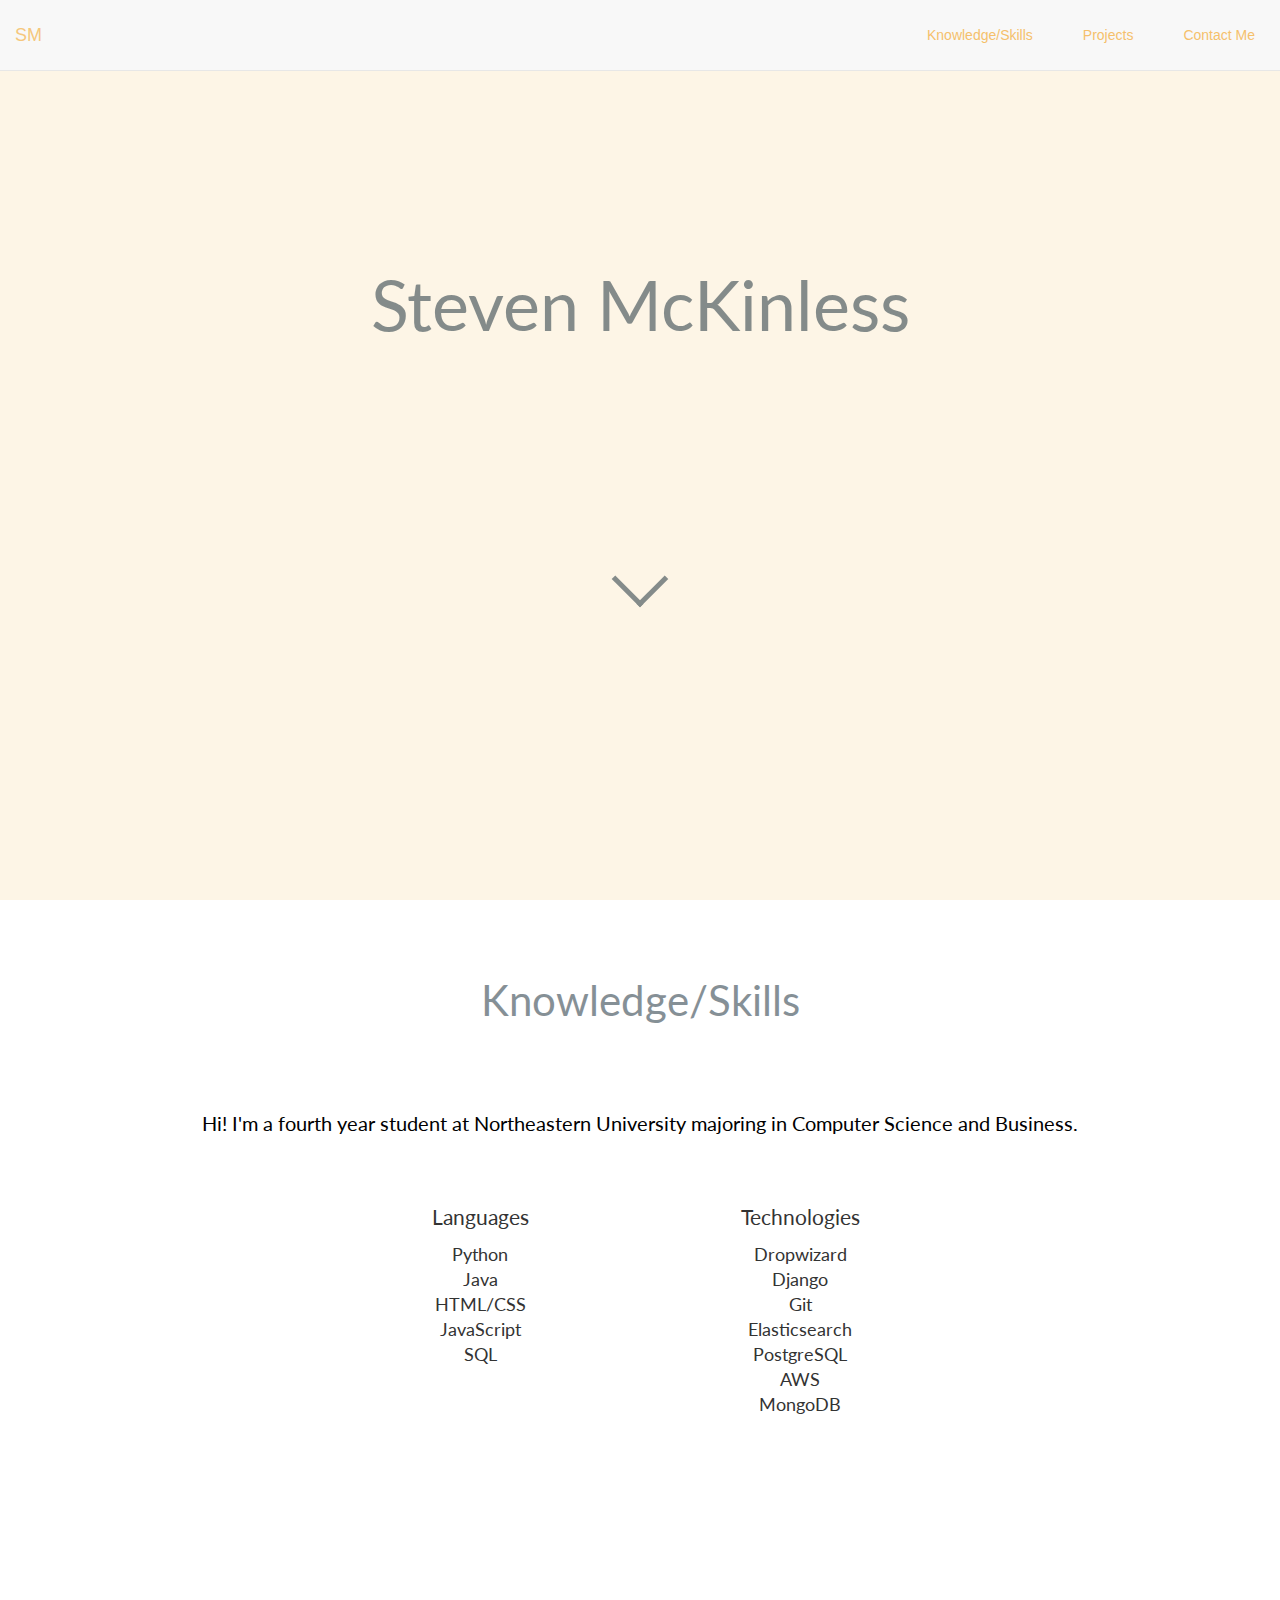
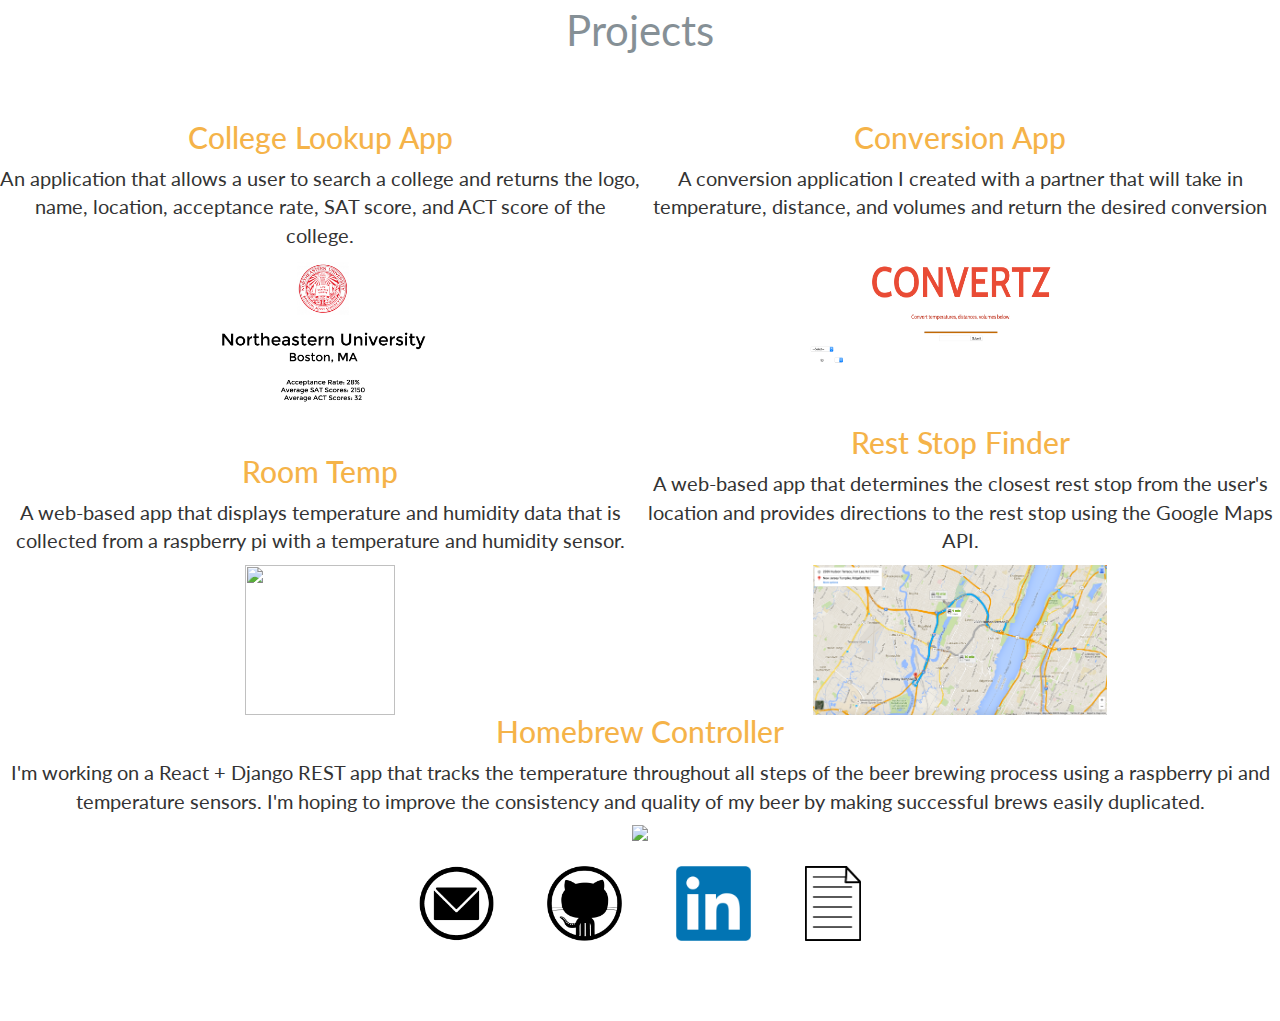
==== commit 0e7891d7: "Update bottom styling" ====
--- a/index.html
+++ b/index.html
@@ -68,27 +68,29 @@
 		Knowledge/Skills
 	</div>
 	<div class="title-words">
-		<p>Hi! I'm a freshman at Northeastern University and majoring in Business and Computer Science.</p>
+		<p>Hi! I'm a fourth year student at Northeastern University majoring in Computer Science and Business.</p>
 	</div>
 	<div class="desc">
 		<div class="desc-left">
 			<p>Languages</p>
 			<ul>
 				<li>Python</li>
+				<li>Java</li>
 				<li>HTML/CSS</li>
-				<li>Javascript</li>
+				<li>JavaScript</li>
 				<li>SQL</li>
-				<li>Java</li>
 			</ul>
 		</div>
 		<div class="desc-right">
 			<p>Technologies</p>
 			<ul>
-				<li>Flask</li>
+				<li>Dropwizard</li>
+				<li>Django</li>
+				<li>Git</li>
+				<li>Elasticsearch</li>
+				<li>PostgreSQL</li>
+				<li>AWS</li>
 				<li>MongoDB</li>
-				<li>Heroku</li>
-				<li>Git</li>
-				<li>Selenium</li>
 			</ul>
 		</div>
 	</div>
@@ -113,11 +115,20 @@
 		<img src="/static/img/restStop.jpg">
 	</div>
 	<div class="proj-list-2">
-		<a href="http://stevenmckinless.me"><h2>stevenmckinless.me</h2></a>
-		<p>My personal website and portfolio that displays my skills and projects I have worked on.</p>
-		<img src="/static/img/website.jpg">
+		<a href="http://roomtemp.herokuapp.com"><h2>Room Temp</h2></a>
+		<p>A web-based app that displays temperature and humidity data that is collected from a raspberry pi with a temperature and humidity sensor.</p>
+		<img src="/static/img/roomtemp.jpg">
 	</div>
-
+	<div class="proj-list-center">
+		<a href="https://github.com/smckinless/homebrew-controller"><h2>Homebrew Controller</h2></a>
+		<p>I'm working on a React + Django REST app that tracks the temperature throughout all steps of the beer brewing process using a raspberry pi and temperature sensors. I'm hoping to improve the consistency and quality of my beer by making successful brews easily duplicated.</p>
+		<img src="/static/img/homebrew.jpg">
+	</div>
+	<!-- <div class="proj-list-2">
+		<a href="https://github.com/smckinless/to-do-list"><h2>To-Do List App</h2></a>
+		<p>I'm currently in the process of building a to-do list app using the Django REST Framework and React to learn about React.</p>
+		<img src="/static/img/todolist.jpg">
+	</div> -->
 </section>
 <section id="contact">
 
--- a/static/css/style.css
+++ b/static/css/style.css
@@ -195,6 +195,13 @@
 	text-align: center;
 	margin-top: 2%;
 	float: left;
+}
+
+.proj-list-center {
+	margin: 0 auto;
+	padding: 0;
+	text-align: center;
+	margin-top: 2%;
 }
 
 .proj-list li, .proj-list-2 li {
